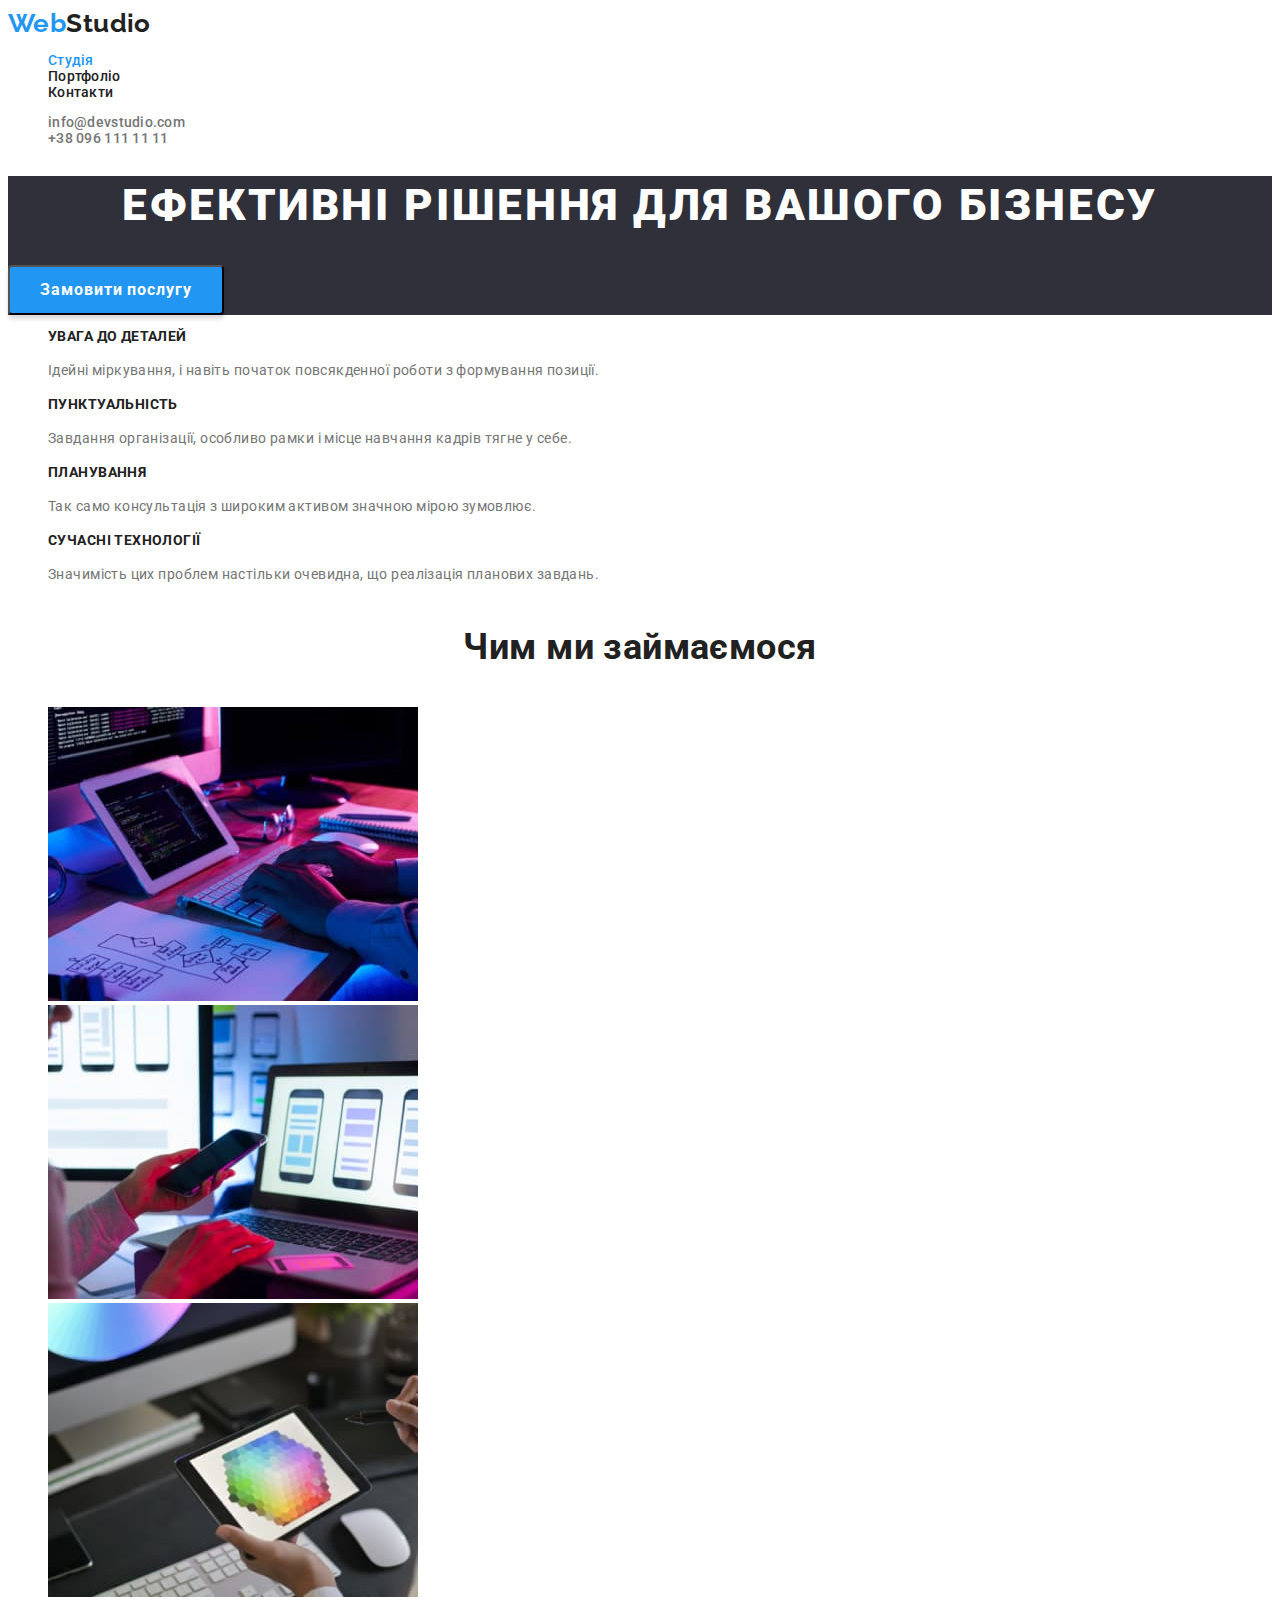
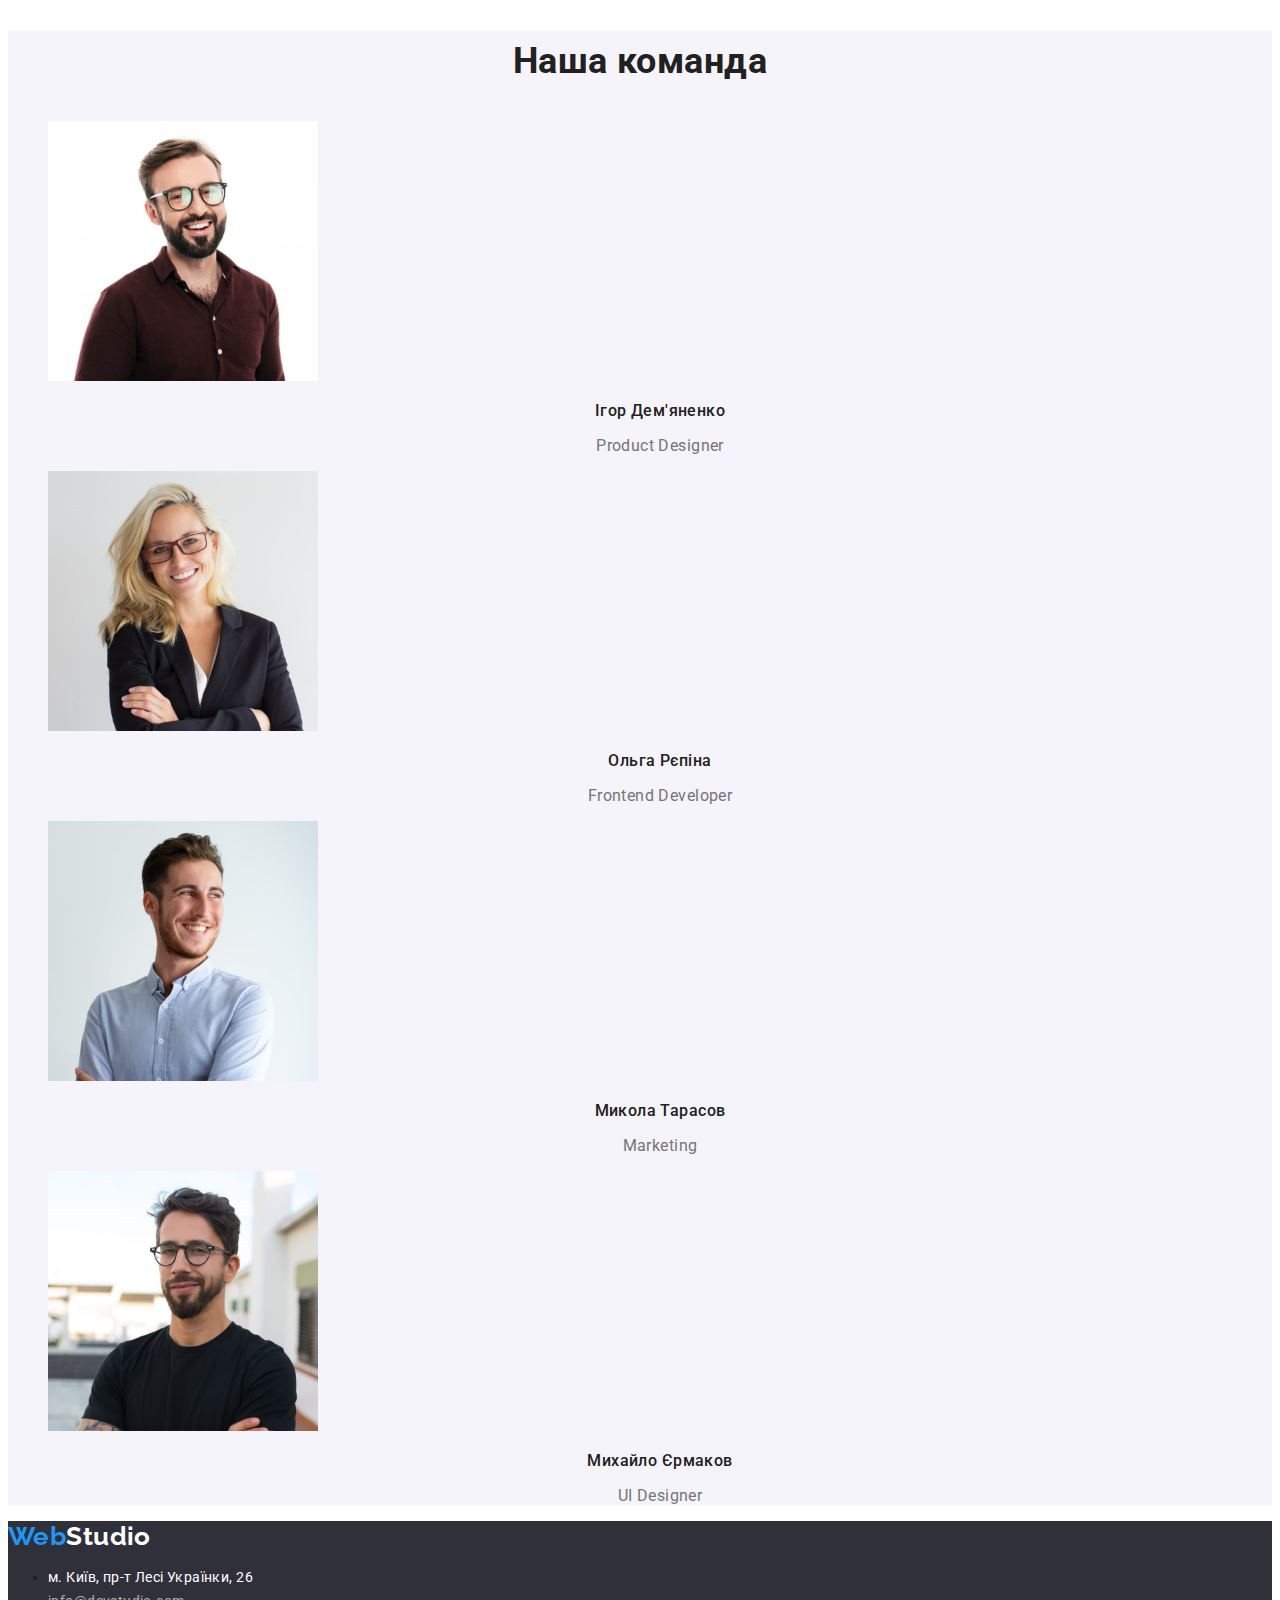
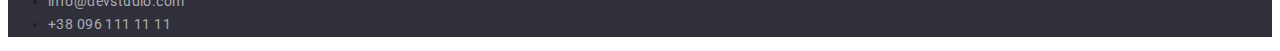
==== index.html @ 31caed01 "Initial commit" ====
<!DOCTYPE html>
<html lang="uk">
  <head>
    <meta charset="UTF-8" />
    <meta http-equiv="X-UA-Compatible" content="IE=edge" />
    <meta name="viewport" content="width=device-width, initial-scale=1.0" />
    <title>Студія</title>
    <link
      href="https://fonts.googleapis.com/css2?family=Raleway:wght@700&family=Roboto:wght@400;500;700;900&display=swap"
      rel="stylesheet"
    />
    <link rel="stylesheet" href="css/style.css" />
  </head>

  <body>
    <header>
      <nav>
        <a href="#" class="logo"><span class="logo-span">Web</span>Studio</a>
        <ul class="page-nav">
          <li><a href="index.html" class="active">Студія</a></li>
          <li><a href="portfolio.html">Портфоліо</a></li>
          <li><a href="#">Контакти</a></li>
        </ul>
      </nav>
      <ul class="contact-nav">
        <li><a href="mailto:info@devstudio.com" class="email">info@devstudio.com</a></li>
        <li><a href="tel:+380961111111" class="phone">+38 096 111 11 11</a></li>
      </ul>
    </header>

    <main>
      <section class="service">
        <h1 class="title">Ефективні рішення для вашого бізнесу</h1>
        <button type="button" class="btn">Замовити послугу</button>
      </section>
      <section class="benefits">
        <h2 class="title">Наші основні переваги</h2>
        <ul class="list">
          <li>
            <h3 class="subtitle">УВАГА ДО ДЕТАЛЕЙ</h3>
            <p>Ідейні міркування, і навіть початок повсякденної роботи з формування позиції.</p>
          </li>
          <li>
            <h3 class="subtitle">ПУНКТУАЛЬНІСТЬ</h3>
            <p>Завдання організації, особливо рамки і місце навчання кадрів тягне у себе.</p>
          </li>
          <li>
            <h3 class="subtitle">ПЛАНУВАННЯ</h3>
            <p>Так само консультація з широким активом значною мірою зумовлює.</p>
          </li>
          <li>
            <h3 class="subtitle">СУЧАСНІ ТЕХНОЛОГІЇ</h3>
            <p>Значимість цих проблем настільки очевидна, що реалізація планових завдань.</p>
          </li>
        </ul>
      </section>

      <section class="actions">
        <h2 class="title">Чим ми займаємося</h2>
        <ul class="list">
          <li>
            <img src="images/coding.jpg" alt="writing code" width="370" height="294" />
          </li>
          <li>
            <img src="images/applications.jpg" alt="app creation" width="370" height="294" />
          </li>
          <li>
            <img src="images/design.jpg" alt="color palette" width="370" height="294" />
          </li>
        </ul>
      </section>

      <section class="team">
        <h2 class="title">Наша команда</h2>
        <ul class="list">
          <li>
            <img
              src="images/product_designer.jpg"
              alt="product designer"
              width="270"
              height="260"
            />
            <h3 class="subtitle">Ігор Дем'яненко</h3>
            <p>Product Designer</p>
          </li>
          <li>
            <img
              src="images/frontend_developer.jpg"
              alt="frontend developer"
              width="270"
              height="260"
            />
            <h3 class="subtitle">Ольга Рєпіна</h3>
            <p>Frontend Developer</p>
          </li>
          <li>
            <img src="images/marketing.jpg" alt="marketing" width="270" height="260" />
            <h3 class="subtitle">Микола Тарасов</h3>
            <p>Marketing</p>
          </li>
          <li>
            <img src="images/designer.jpg" alt="designer" width="270" height="260" />
            <h3 class="subtitle">Михайло Єрмаков</h3>
            <p>UI Designer</p>
          </li>
        </ul>
      </section>
    </main>

    <footer class="page-footer">
      <a href="#" class="logo"><span class="logo-span">Web</span>Studio</a>
      <address>
        <ul>
          <li>
            <a href="#" class="address">м. Київ, пр-т Лесі Українки, 26</a>
          </li>
          <li>
            <a href="mailto:info@devstudio.com" class="email">info@devstudio.com</a>
          </li>
          <li>
            <a href="tel:+380961111111" class="phone">+38 096 111 11 11</a>
          </li>
        </ul>
      </address>
    </footer>
  </body>
</html>
---- css/style.css ----
:root {
    --main-color: #2196F3;
    --page-color: #212121;
    --page-light-color: #757575;
    --page-white-color: #FFFFFF;
    --dark-bg: #2F303A;
    --light-bg: #F5F4FA;

}
body {
    font-family: 'Roboto', sans-serif;
    color: var(--page-color);
    font-size: 14px;
    line-height: 1.14;
    letter-spacing: 0.03em;
}

.logo {
    font-family: 'Raleway', sans-serif;
    font-weight: 700;
    font-size: 26px;
    line-height: 1.19;
    text-decoration: none;
    cursor: pointer;
    color: var(--page-color)
} 
.logo > .logo-span {
    color: var(--main-color);
}

.page-nav, .contact-nav {
    list-style: none;
}

.page-nav a {
    font-weight: 500;
    letter-spacing: 0.02em;
    text-decoration: none;
    cursor: pointer;
    color: var(--page-color);
}

.page-nav a:hover {
    color: var(--main-color);
}
.page-nav a:focus {
    color: var(--main-color);
}

.page-nav .active {
    color: var(--main-color);
}

.contact-nav .email {
    font-weight: 500;
    letter-spacing: 0.02em;
    color: var(--page-light-color);
    text-decoration: none;
    cursor: pointer;
}

.contact-nav .phone {
    font-weight: 500;
    letter-spacing: 0.02em;
    color: var(--page-light-color);
    text-decoration: none;
    cursor: pointer;
}

.contact-nav a:hover {
    color: var(--main-color);
}

.contact-nav a:focus {
    color: var(--main-color);
}

.service {
    background: var(--dark-bg);
}

.service .title {
    font-weight: 900;
    font-size: 44px;
    line-height: 1.36;
    text-align: center;
    letter-spacing: 0.06em;
    text-transform: uppercase;
    color: var(--page-white-color);
}

.service .btn {
    font-family: Roboto, sans-serif;
    width: 216px;
    height: 50px;    
    background: var(--main-color);
    box-shadow: 0px 4px 4px rgba(0, 0, 0, 0.15);
    border-radius: 4px;
    font-weight: 700;
    font-size: 16px;
    line-height: 1.88;
    text-align: center;
    letter-spacing: 0.06em;
    color: var(--page-white-color);
}

.benefits .title {
    display: none;
}
.benefits .subtitle{
    font-weight: 700;
    font-size: 14px;
    text-transform: uppercase;
}
.benefits p {
    line-height: 1.71;  
    color: var(--page-light-color);
}

.benefits .list, .actions .list, .team .list {
    list-style: none;
}

.actions .title {
    font-weight: 700;
    font-size: 36px;
    line-height: 1.67;
    text-align: center;
}

.team {
    background: var(--light-bg);
}

.team .title {
    font-weight: 700;
    font-size: 36px;
    line-height: 1.67;
    text-align: center;
}
.team .subtitle {
    font-weight: 500;
    font-size: 16px;
    line-height: 1.19;  
    text-align: center;
}

.team p {
    font-size: 16px;
    line-height: 1.19;
    color: var(--page-light-color);
    text-align: center;
}

.page-footer {
    background: var(--dark-bg);
}

.page-footer .logo {
    font-weight: 700;
    font-size: 26px;
    line-height: 1.19;
    color: var(--page-white-color);
}

.page-footer .address {
    line-height: 1.71;
    color: var(--page-white-color);
    font-style: normal;
    text-decoration: none;
}

.page-footer .email, .page-footer .phone {
    font-weight: 400;
    line-height: 1.71;
    color: rgba(255, 255, 255, 0.6);
    font-style: normal;
    text-decoration: none;
}

.page-footer .address:hover, .page-footer .email:hover,
.page-footer .phone:hover {
    color: var(--main-color);
} 

.page-footer .address:focus,
.page-footer .email:focus,
.page-footer .phone:focus {
    color: var(--main-color);
}

.portfolio .title {
    display: none;
}

.btns, .portfolio-items {
    list-style: none;
}

.btns .btn {
    font-family: 'Roboto', sans-serif;
    background: var(--light-bg);
    border-radius: 4px;
    border: none;
    font-weight: 500;
    font-size: 16px;
    line-height: 1.62;
    text-align: center;  
    color: var(--page-color);
    cursor: pointer;
}

.btns .btn:hover, .btns .btn:focus {
    background: var(--main-color);
    color: var(--page-white-color);
}

.portfolio-items h2{ 
    font-weight: 700;
    font-size: 18px;
    line-height: 2;
    letter-spacing: 0.06em;   
} 

.portfolio-items p {
    font-size: 16px;
    line-height: 1.88;   
    color: var(--page-light-color);
}
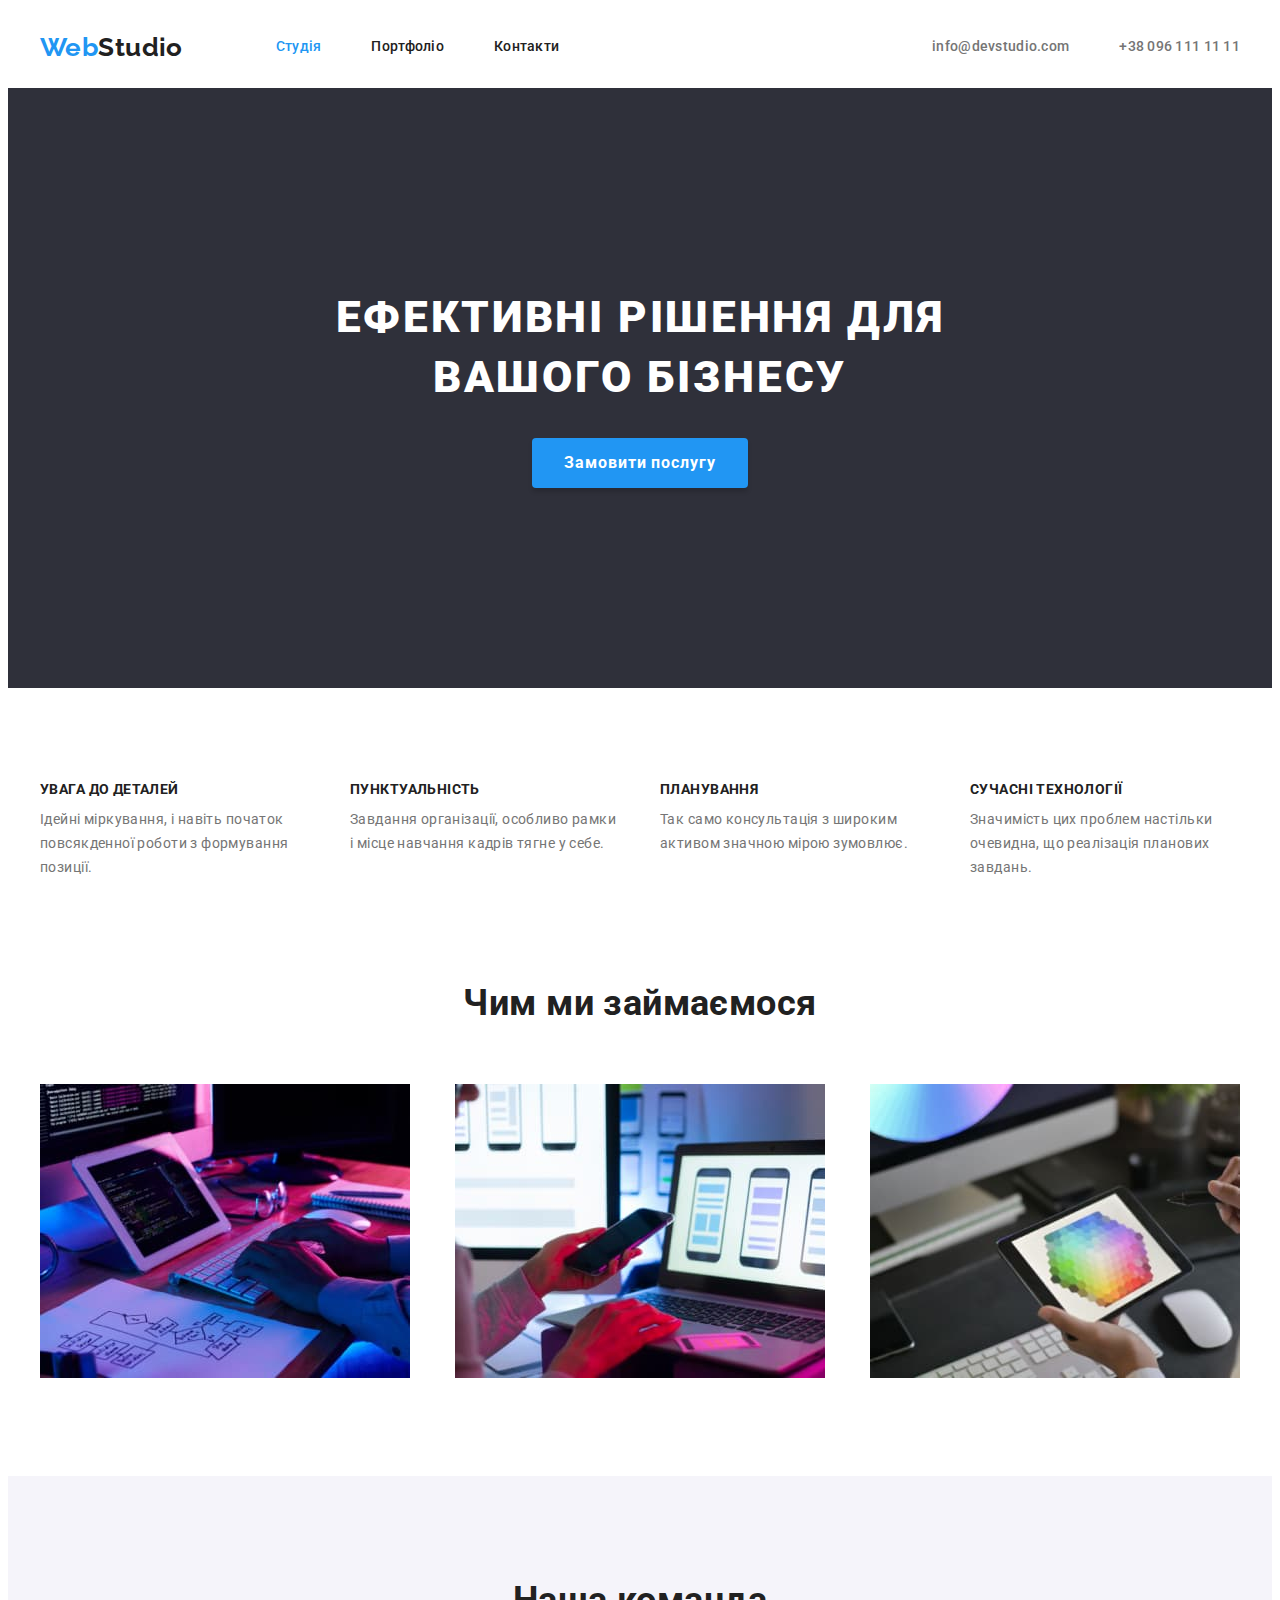
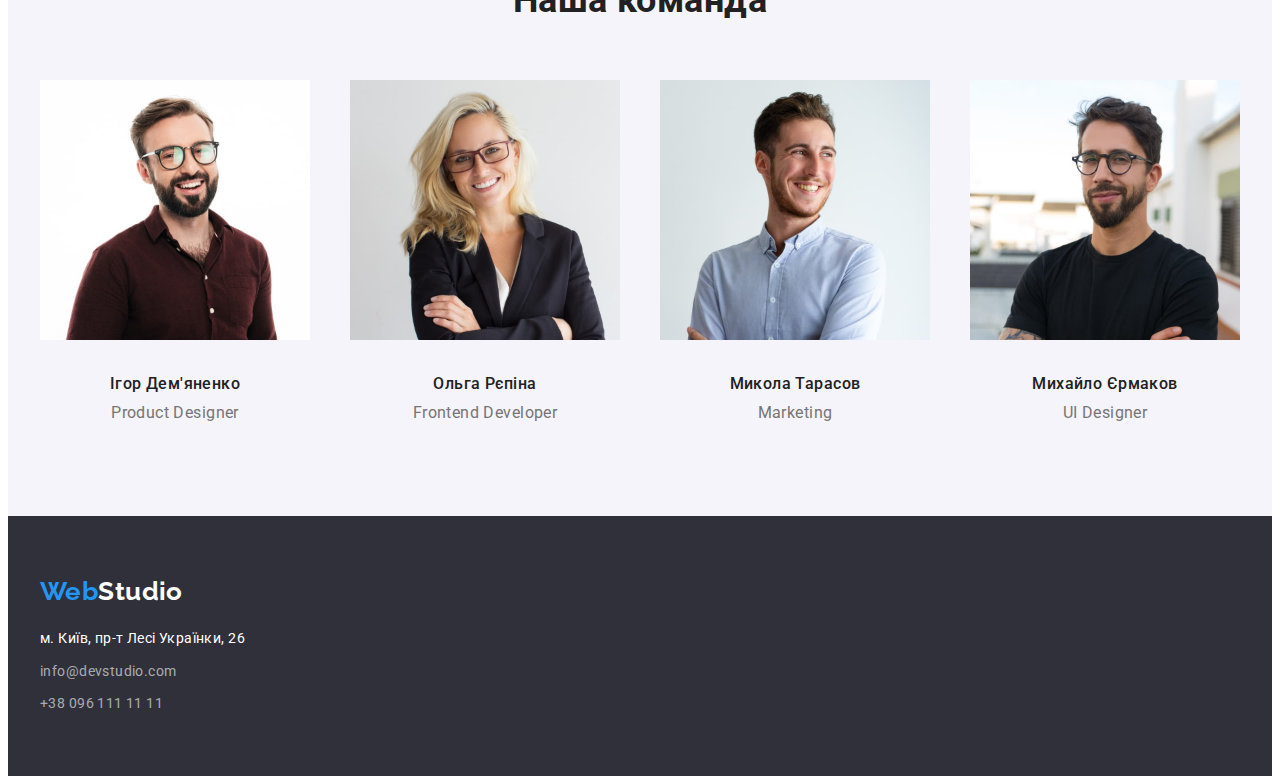
==== commit 455ed4fb: "homework 03" ====
--- a/index.html
+++ b/index.html
@@ -9,119 +9,139 @@
       href="https://fonts.googleapis.com/css2?family=Raleway:wght@700&family=Roboto:wght@400;500;700;900&display=swap"
       rel="stylesheet"
     />
+    <link
+      rel="stylesheet"
+      href="https://cdnjs.cloudflare.com/ajax/libs/modern-normalize/1.1.0/modern-normalize.min.css"
+      integrity="sha512-wpPYUAdjBVSE4KJnH1VR1HeZfpl1ub8YT/NKx4PuQ5NmX2tKuGu6U/JRp5y+Y8XG2tV+wKQpNHVUX03MfMFn9Q=="
+      crossorigin="anonymous"
+      referrerpolicy="no-referrer"
+    />
     <link rel="stylesheet" href="css/style.css" />
   </head>
 
   <body>
-    <header>
-      <nav>
-        <a href="#" class="logo"><span class="logo-span">Web</span>Studio</a>
-        <ul class="page-nav">
-          <li><a href="index.html" class="active">Студія</a></li>
-          <li><a href="portfolio.html">Портфоліо</a></li>
-          <li><a href="#">Контакти</a></li>
+    <header class="page-header">
+      <div class="container wrapper-nav">
+        <nav class="menu">
+          <a href="#" class="logo"><span class="logo-span">Web</span>Studio</a>
+          <ul class="page-nav">
+            <li class="item-nav"><a href="index.html" class="active">Студія</a></li>
+            <li class="item-nav"><a href="portfolio.html">Портфоліо</a></li>
+            <li class="item-nav"><a href="#">Контакти</a></li>
+          </ul>
+        </nav>
+        <ul class="contact-nav">
+          <li><a href="mailto:info@devstudio.com" class="email">info@devstudio.com</a></li>
+          <li><a href="tel:+380961111111" class="phone">+38 096 111 11 11</a></li>
         </ul>
-      </nav>
-      <ul class="contact-nav">
-        <li><a href="mailto:info@devstudio.com" class="email">info@devstudio.com</a></li>
-        <li><a href="tel:+380961111111" class="phone">+38 096 111 11 11</a></li>
-      </ul>
+      </div>
     </header>
 
     <main>
       <section class="service">
-        <h1 class="title">Ефективні рішення для вашого бізнесу</h1>
-        <button type="button" class="btn">Замовити послугу</button>
+        <div class="container">
+          <h1 class="title">Ефективні рішення для вашого бізнесу</h1>
+          <button type="button" class="btn">Замовити послугу</button>
+        </div>
       </section>
-      <section class="benefits">
-        <h2 class="title">Наші основні переваги</h2>
-        <ul class="list">
-          <li>
-            <h3 class="subtitle">УВАГА ДО ДЕТАЛЕЙ</h3>
-            <p>Ідейні міркування, і навіть початок повсякденної роботи з формування позиції.</p>
-          </li>
-          <li>
-            <h3 class="subtitle">ПУНКТУАЛЬНІСТЬ</h3>
-            <p>Завдання організації, особливо рамки і місце навчання кадрів тягне у себе.</p>
-          </li>
-          <li>
-            <h3 class="subtitle">ПЛАНУВАННЯ</h3>
-            <p>Так само консультація з широким активом значною мірою зумовлює.</p>
-          </li>
-          <li>
-            <h3 class="subtitle">СУЧАСНІ ТЕХНОЛОГІЇ</h3>
-            <p>Значимість цих проблем настільки очевидна, що реалізація планових завдань.</p>
-          </li>
-        </ul>
+
+      <section class="benefits section">
+        <div class="container">
+          <h2 class="title">Наші основні переваги</h2>
+          <ul class="list">
+            <li>
+              <h3 class="subtitle">УВАГА ДО ДЕТАЛЕЙ</h3>
+              <p>Ідейні міркування, і навіть початок повсякденної роботи з формування позиції.</p>
+            </li>
+            <li>
+              <h3 class="subtitle">ПУНКТУАЛЬНІСТЬ</h3>
+              <p>Завдання організації, особливо рамки і місце навчання кадрів тягне у себе.</p>
+            </li>
+            <li>
+              <h3 class="subtitle">ПЛАНУВАННЯ</h3>
+              <p>Так само консультація з широким активом значною мірою зумовлює.</p>
+            </li>
+            <li>
+              <h3 class="subtitle">СУЧАСНІ ТЕХНОЛОГІЇ</h3>
+              <p>Значимість цих проблем настільки очевидна, що реалізація планових завдань.</p>
+            </li>
+          </ul>
+        </div>
       </section>
 
       <section class="actions">
-        <h2 class="title">Чим ми займаємося</h2>
-        <ul class="list">
-          <li>
-            <img src="images/coding.jpg" alt="writing code" width="370" height="294" />
-          </li>
-          <li>
-            <img src="images/applications.jpg" alt="app creation" width="370" height="294" />
-          </li>
-          <li>
-            <img src="images/design.jpg" alt="color palette" width="370" height="294" />
-          </li>
-        </ul>
+        <div class="container">
+          <h2 class="title">Чим ми займаємося</h2>
+          <ul class="list">
+            <li>
+              <img src="images/coding.jpg" alt="writing code" width="370" height="294" />
+            </li>
+            <li>
+              <img src="images/applications.jpg" alt="app creation" width="370" height="294" />
+            </li>
+            <li>
+              <img src="images/design.jpg" alt="color palette" width="370" height="294" />
+            </li>
+          </ul>
+        </div>
       </section>
 
-      <section class="team">
-        <h2 class="title">Наша команда</h2>
-        <ul class="list">
-          <li>
-            <img
-              src="images/product_designer.jpg"
-              alt="product designer"
-              width="270"
-              height="260"
-            />
-            <h3 class="subtitle">Ігор Дем'яненко</h3>
-            <p>Product Designer</p>
-          </li>
-          <li>
-            <img
-              src="images/frontend_developer.jpg"
-              alt="frontend developer"
-              width="270"
-              height="260"
-            />
-            <h3 class="subtitle">Ольга Рєпіна</h3>
-            <p>Frontend Developer</p>
-          </li>
-          <li>
-            <img src="images/marketing.jpg" alt="marketing" width="270" height="260" />
-            <h3 class="subtitle">Микола Тарасов</h3>
-            <p>Marketing</p>
-          </li>
-          <li>
-            <img src="images/designer.jpg" alt="designer" width="270" height="260" />
-            <h3 class="subtitle">Михайло Єрмаков</h3>
-            <p>UI Designer</p>
-          </li>
-        </ul>
+      <section class="team section">
+        <div class="container">
+          <h2 class="title">Наша команда</h2>
+          <ul class="list">
+            <li>
+              <img
+                src="images/product_designer.jpg"
+                alt="product designer"
+                width="270"
+                height="260"
+              />
+              <h3 class="subtitle">Ігор Дем'яненко</h3>
+              <p>Product Designer</p>
+            </li>
+            <li>
+              <img
+                src="images/frontend_developer.jpg"
+                alt="frontend developer"
+                width="270"
+                height="260"
+              />
+              <h3 class="subtitle">Ольга Рєпіна</h3>
+              <p>Frontend Developer</p>
+            </li>
+            <li>
+              <img src="images/marketing.jpg" alt="marketing" width="270" height="260" />
+              <h3 class="subtitle">Микола Тарасов</h3>
+              <p>Marketing</p>
+            </li>
+            <li>
+              <img src="images/designer.jpg" alt="designer" width="270" height="260" />
+              <h3 class="subtitle">Михайло Єрмаков</h3>
+              <p>UI Designer</p>
+            </li>
+          </ul>
+        </div>
       </section>
     </main>
 
     <footer class="page-footer">
-      <a href="#" class="logo"><span class="logo-span">Web</span>Studio</a>
-      <address>
-        <ul>
-          <li>
-            <a href="#" class="address">м. Київ, пр-т Лесі Українки, 26</a>
-          </li>
-          <li>
-            <a href="mailto:info@devstudio.com" class="email">info@devstudio.com</a>
-          </li>
-          <li>
-            <a href="tel:+380961111111" class="phone">+38 096 111 11 11</a>
-          </li>
-        </ul>
-      </address>
+      <div class="container">
+        <a href="#" class="logo"><span class="logo-span">Web</span>Studio</a>
+        <address>
+          <ul class="list">
+            <li class="item">
+              <a href="#" class="address">м. Київ, пр-т Лесі Українки, 26</a>
+            </li>
+            <li class="item">
+              <a href="mailto:info@devstudio.com" class="email">info@devstudio.com</a>
+            </li>
+            <li class="item">
+              <a href="tel:+380961111111" class="phone">+38 096 111 11 11</a>
+            </li>
+          </ul>
+        </address>
+      </div>
     </footer>
   </body>
 </html>
--- a/css/style.css
+++ b/css/style.css
@@ -15,6 +15,38 @@
     letter-spacing: 0.03em;
 }
 
+h1, h2, h3, h4, h5, h6, p, ul {
+    margin: 0;
+    padding: 0;
+}
+
+.container {
+    margin: 0 auto;
+    width: 1200px;
+    padding-left: 15px;
+    padding-right: 15px;
+}
+
+.section {
+    padding-top: 94px;
+    padding-bottom: 94px;
+}
+
+.page-header {
+    padding-top: 24px;
+    padding-bottom: 25px;
+}
+
+.wrapper-nav {
+    display: flex;
+    align-items: center;
+}
+
+.menu {
+    display: flex;
+    align-items: center;
+}
+
 .logo {
     font-family: 'Raleway', sans-serif;
     font-weight: 700;
@@ -22,14 +54,27 @@
     line-height: 1.19;
     text-decoration: none;
     cursor: pointer;
-    color: var(--page-color)
+    color: var(--page-color);
+    margin-right: 93px;
 } 
 .logo > .logo-span {
     color: var(--main-color);
 }
 
-.page-nav, .contact-nav {
-    list-style: none;
+.page-nav {
+    list-style: none;
+    display: flex;
+
+}
+
+.page-nav .item-nav:not(:last-child) {
+    margin-right: 50px;
+}
+
+.contact-nav {
+    list-style: none;
+    display: flex;
+    margin-left: auto;
 }
 
 .page-nav a {
@@ -52,6 +97,8 @@
 }
 
 .contact-nav .email {
+    margin-right: 50px;
+
     font-weight: 500;
     letter-spacing: 0.02em;
     color: var(--page-light-color);
@@ -76,10 +123,16 @@
 }
 
 .service {
+    padding-top: 200px;
+    padding-bottom: 200px;
     background: var(--dark-bg);
 }
 
 .service .title {
+    width: 696px;
+    margin: 0 auto;
+    margin-bottom: 30px;
+
     font-weight: 900;
     font-size: 44px;
     line-height: 1.36;
@@ -90,11 +143,14 @@
 }
 
 .service .btn {
+    display: block;
+    margin: 0 auto;
+    padding: 10px 32px;
+
     font-family: Roboto, sans-serif;
-    width: 216px;
-    height: 50px;    
     background: var(--main-color);
     box-shadow: 0px 4px 4px rgba(0, 0, 0, 0.15);
+    border: none;
     border-radius: 4px;
     font-weight: 700;
     font-size: 16px;
@@ -107,7 +163,20 @@
 .benefits .title {
     display: none;
 }
+
+.benefits .list {
+    display: flex;
+    justify-content: space-between;
+    list-style: none;
+}
+
+.benefits li {
+    width: 270px;
+}
+
 .benefits .subtitle{
+    margin-bottom: 10px;
+
     font-weight: 700;
     font-size: 14px;
     text-transform: uppercase;
@@ -117,28 +186,51 @@
     color: var(--page-light-color);
 }
 
-.benefits .list, .actions .list, .team .list {
-    list-style: none;
+.actions {
+    padding-bottom: 94px;
 }
 
 .actions .title {
+    margin-bottom: 50px;
+
     font-weight: 700;
     font-size: 36px;
     line-height: 1.67;
     text-align: center;
 }
 
+.actions .list {
+    list-style: none;
+    display: flex;
+    justify-content: space-between;
+}
+
 .team {
     background: var(--light-bg);
 }
 
 .team .title {
+    margin-bottom: 50px;
+
     font-weight: 700;
     font-size: 36px;
     line-height: 1.67;
     text-align: center;
 }
+
+.team .list {
+    list-style: none;
+    display: flex;
+    justify-content: space-between;
+}
+
+.team li {
+    width: 270px;
+}
+
 .team .subtitle {
+    margin-top: 30px;
+
     font-weight: 500;
     font-size: 16px;
     line-height: 1.19;  
@@ -146,6 +238,7 @@
 }
 
 .team p {
+    margin-top: 10px;
     font-size: 16px;
     line-height: 1.19;
     color: var(--page-light-color);
@@ -153,14 +246,27 @@
 }
 
 .page-footer {
+    padding-top: 60px;
+    padding-bottom: 60px;
     background: var(--dark-bg);
 }
 
+.page-footer .list {
+    list-style: none;
+}
+
 .page-footer .logo {
+    display: inline-block;
+    margin-bottom: 20px;
+
     font-weight: 700;
     font-size: 26px;
     line-height: 1.19;
     color: var(--page-white-color);
+}
+
+.page-footer .item:not(:last-child) {
+    margin-bottom: 9px;
 }
 
 .page-footer .address {
@@ -193,12 +299,21 @@
     display: none;
 }
 
-.btns, .portfolio-items {
-    list-style: none;
+.btns {
+    margin-bottom: 50px;
+    list-style: none;
+    display: flex;
+    justify-content: center;
+}
+
+.btns li:not(:last-child) {
+    margin-right: 8px;
 }
 
 .btns .btn {
     font-family: 'Roboto', sans-serif;
+    padding: 6px 22px;
+
     background: var(--light-bg);
     border-radius: 4px;
     border: none;
@@ -215,7 +330,16 @@
     color: var(--page-white-color);
 }
 
+.portfolio-items {
+    list-style: none;
+    display: flex;
+    flex-wrap: wrap;
+    justify-content: space-between;
+}
+
 .portfolio-items h2{ 
+    margin-top: 20px;
+
     font-weight: 700;
     font-size: 18px;
     line-height: 2;
@@ -223,7 +347,13 @@
 } 
 
 .portfolio-items p {
+    margin-top: 4px;
+    
     font-size: 16px;
     line-height: 1.88;   
     color: var(--page-light-color);
+}
+
+.portfolio-items li:not(:nth-last-child(-n + 3)) {
+    margin-bottom: 30px;
 }